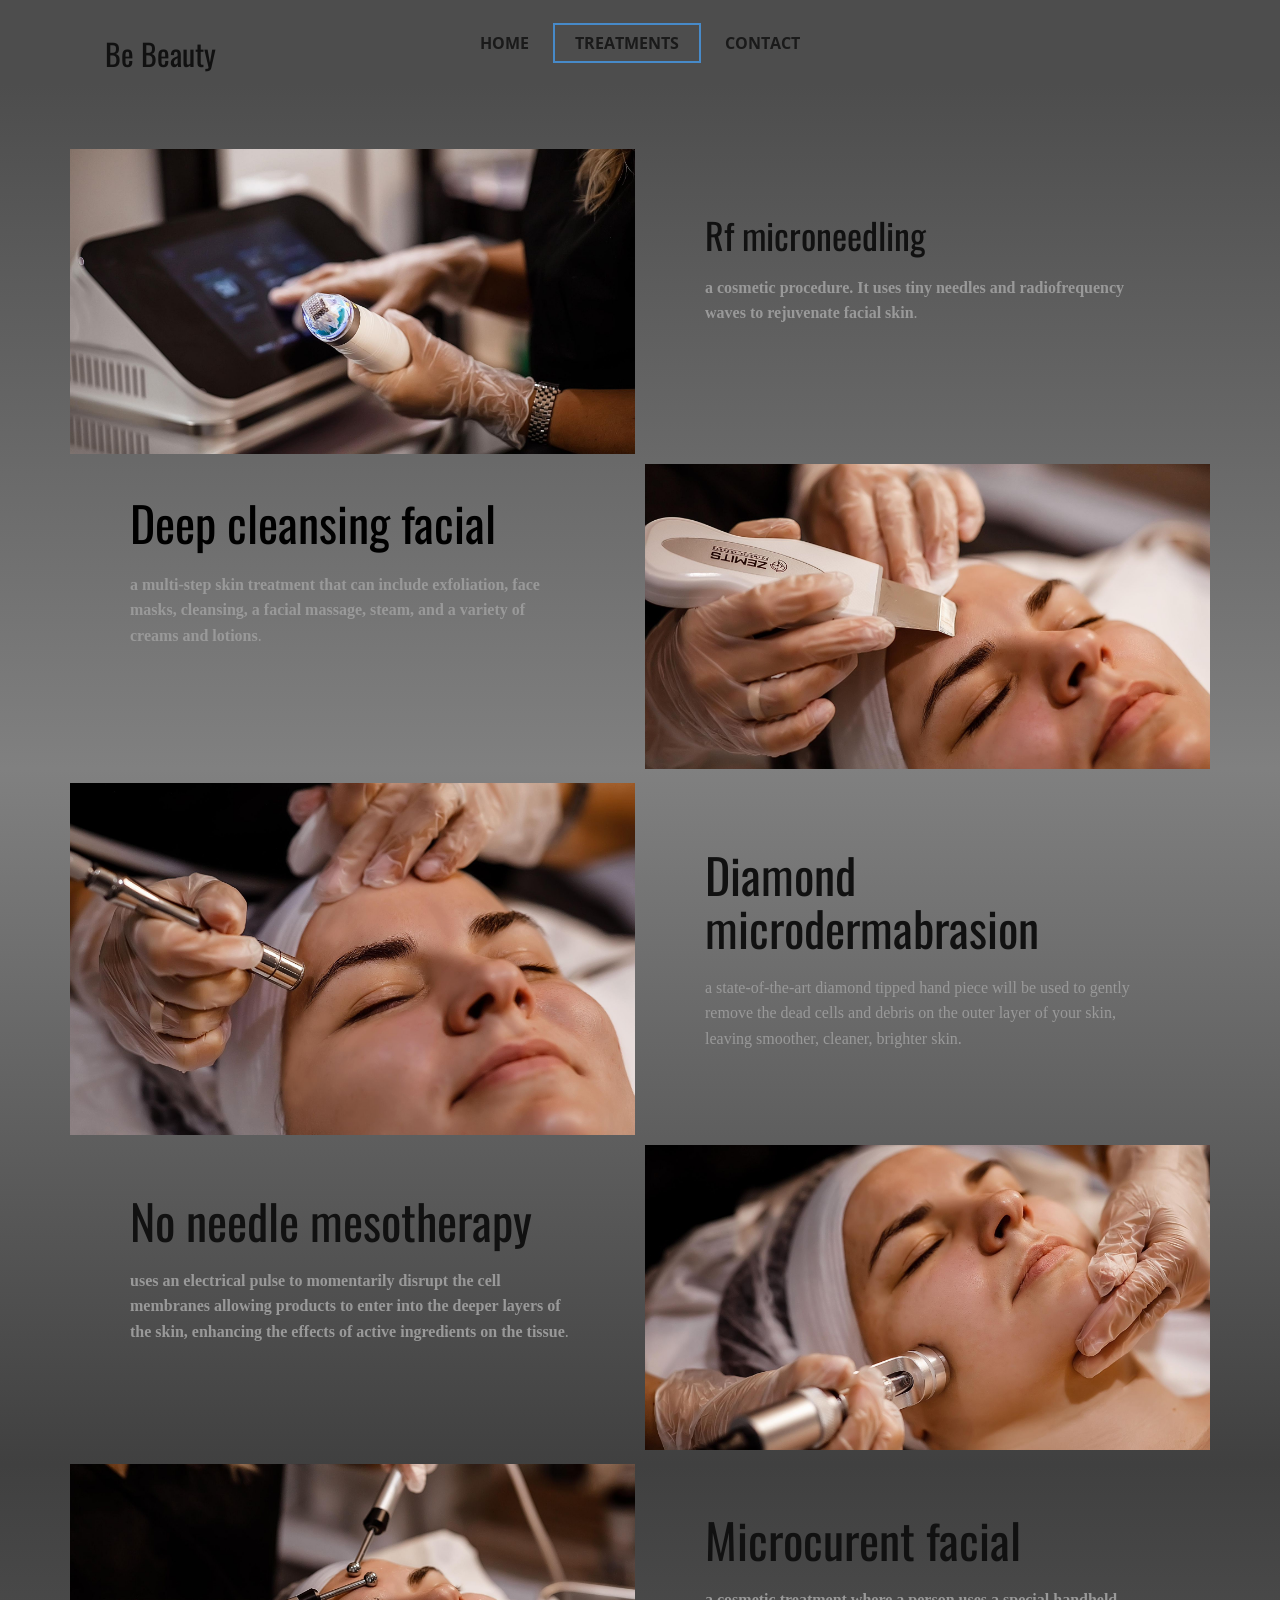
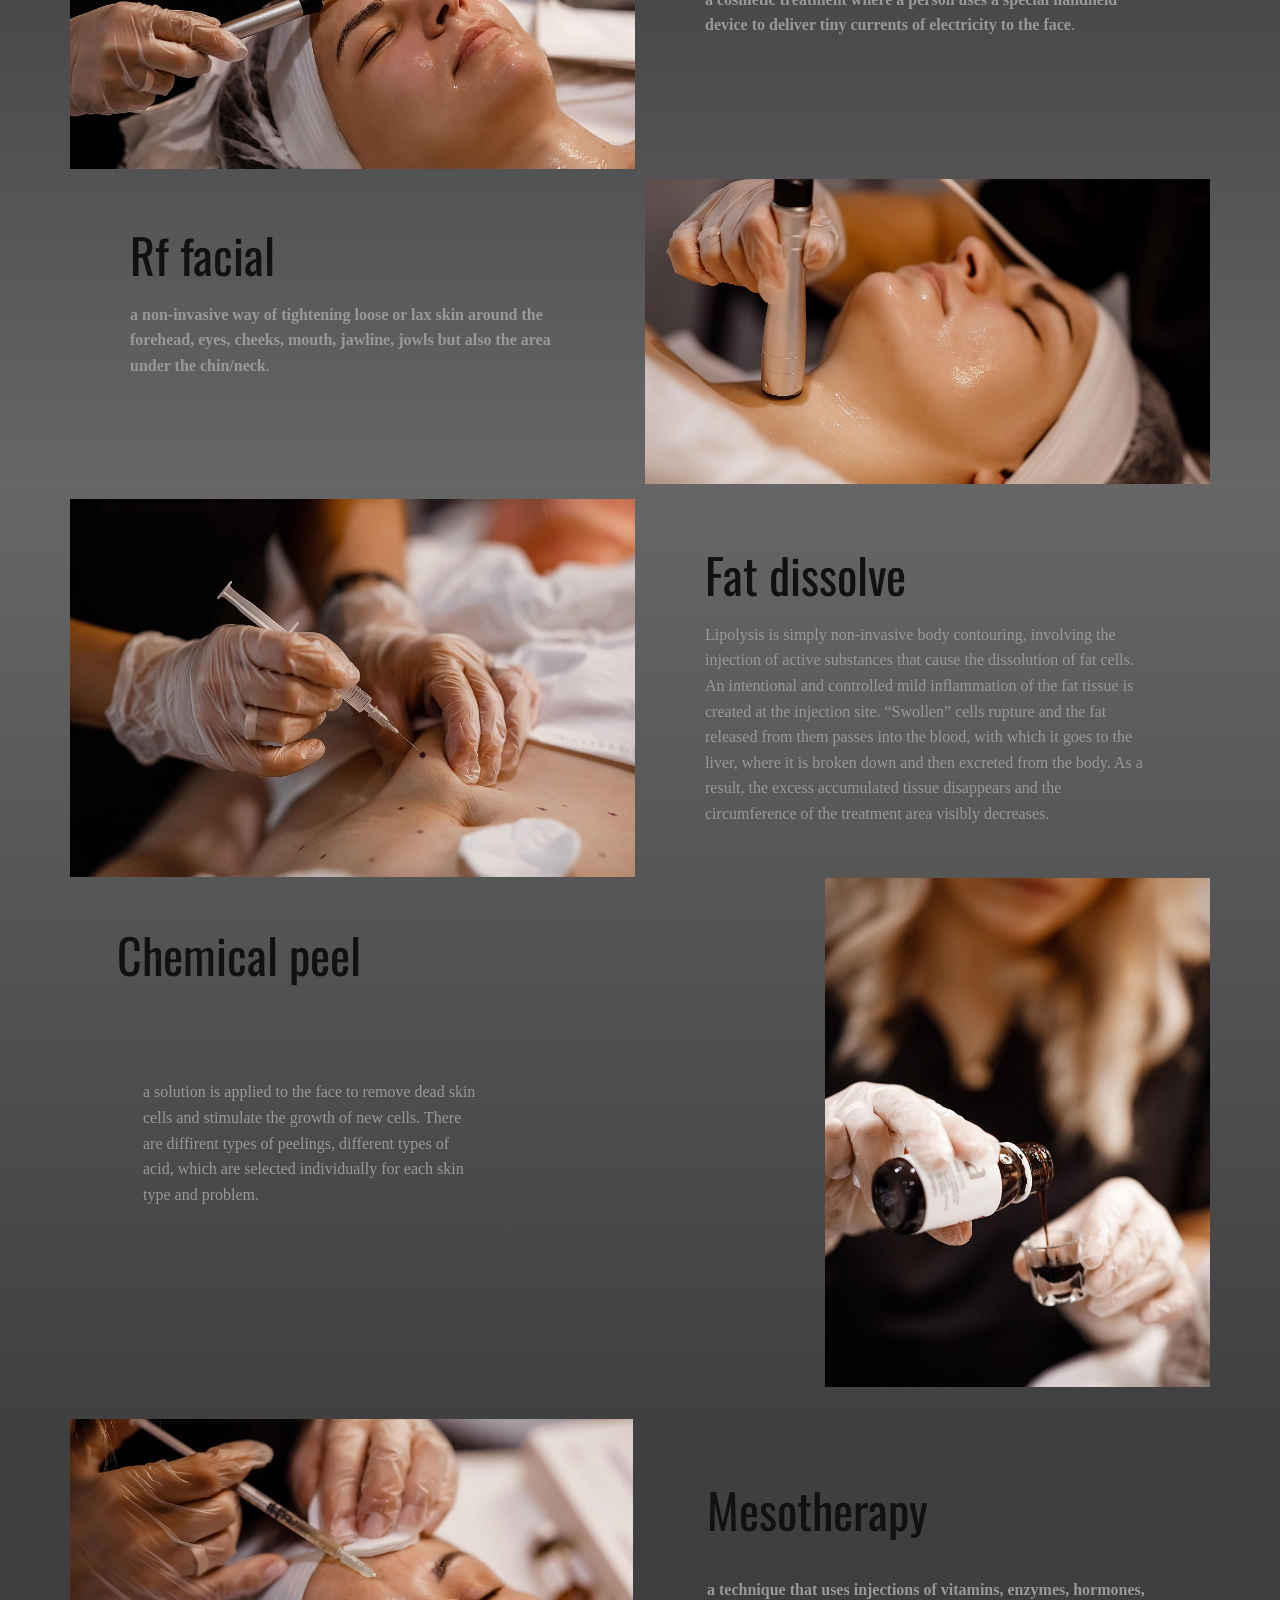
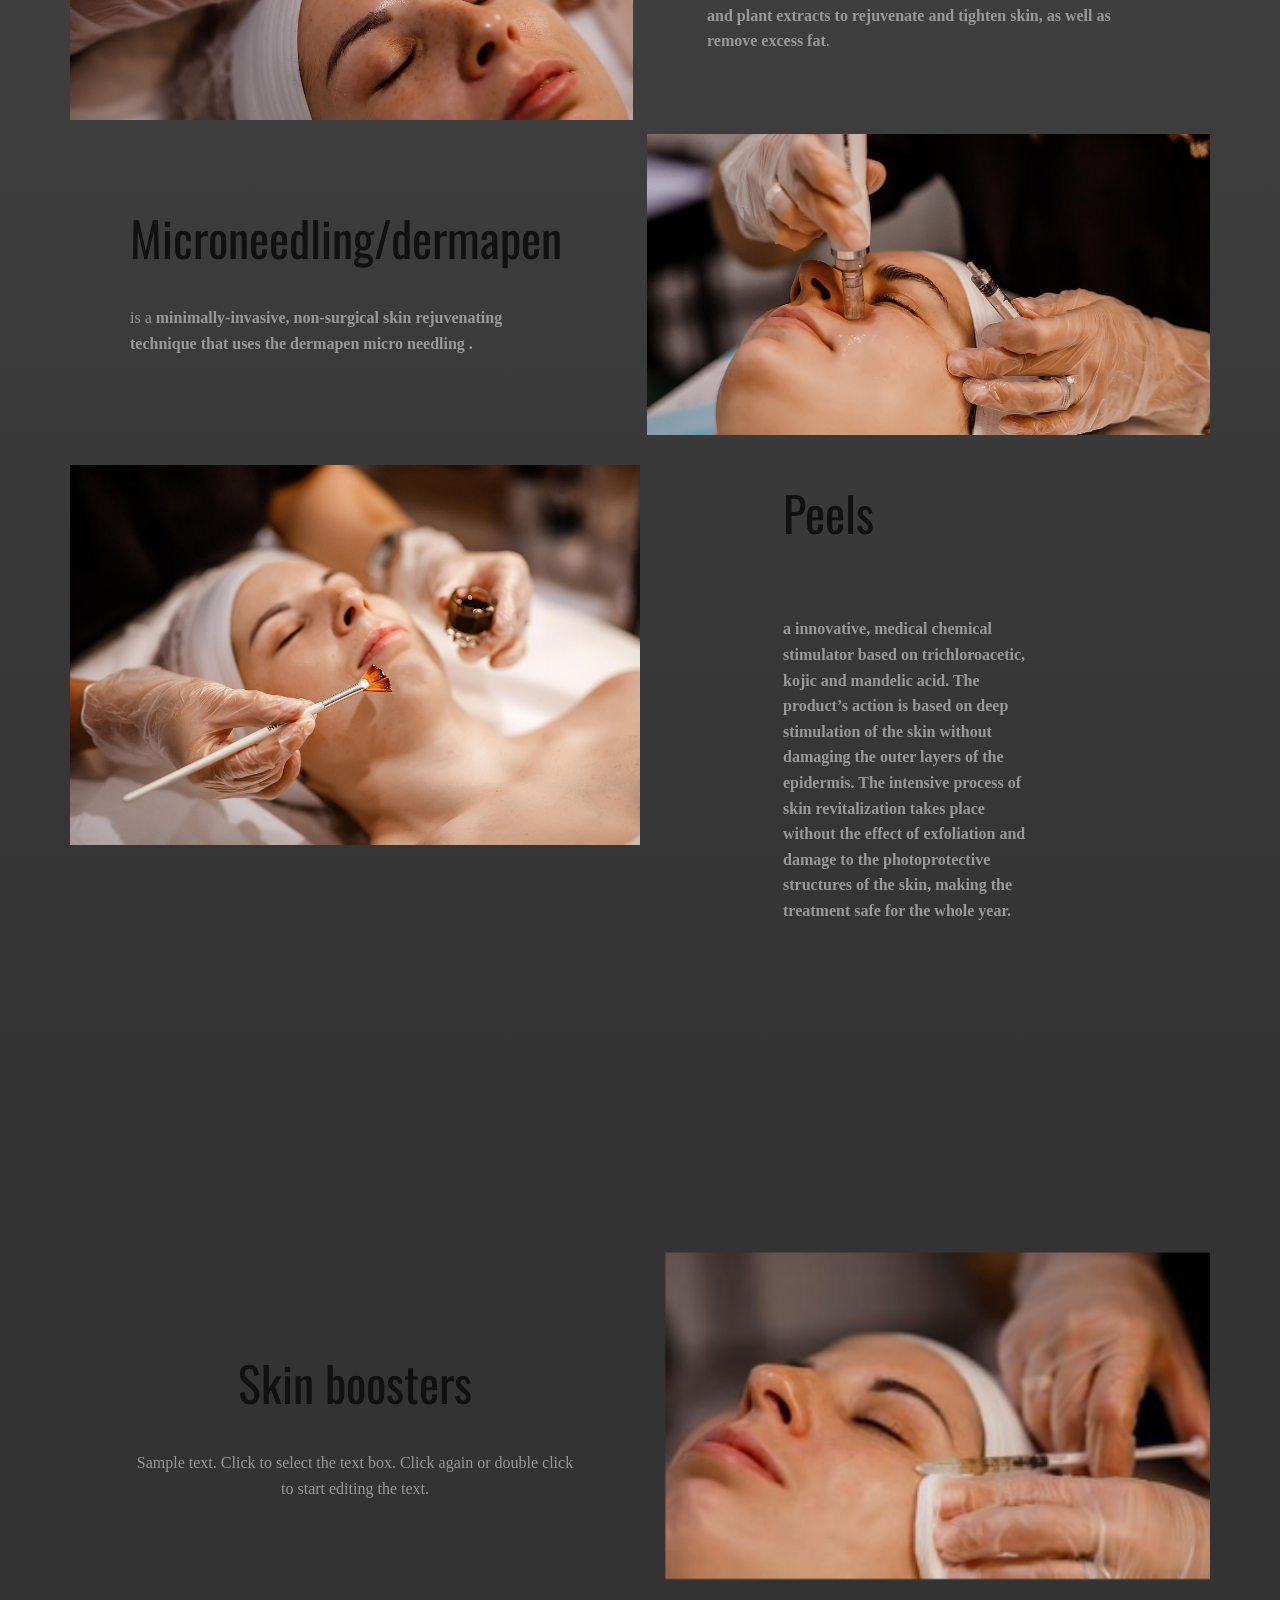
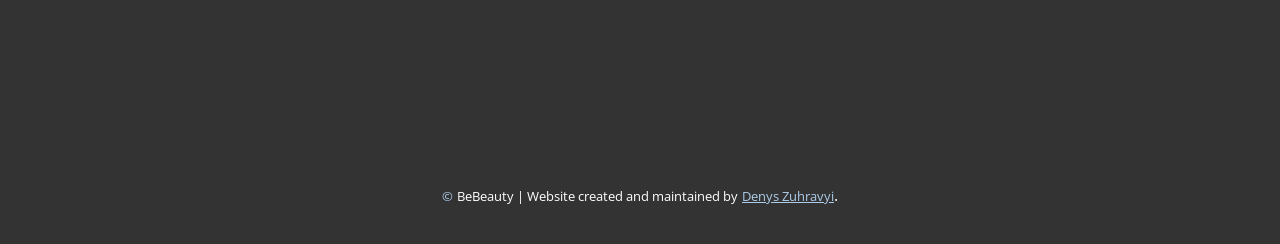
==== Treatments.html @ 3a062619 "Add files via upload" ====
<!DOCTYPE html>
<html style="font-size: 16px;" lang="en"><head>
    <meta name="viewport" content="width=device-width, initial-scale=1.0">
    <meta charset="utf-8">
    <meta name="keywords" content="​Rf microneedling, ​Diamond microdermabrasion​, ​No needle mesotherapy​, ​Microcurent facial, ​Rf facial, ​Fat dissolve, ​Chemical peel, ​Mesotherapy, ​Microneedling/dermapen, Peels">
    <meta name="description" content="">
    <title>Treatments</title>
    <link rel="stylesheet" href="nicepage.css" media="screen">
<link rel="stylesheet" href="Treatments.css" media="screen">
    <script class="u-script" type="text/javascript" src="jquery.js" defer=""></script>
    <script class="u-script" type="text/javascript" src="nicepage.js" defer=""></script>
    <meta name="generator" content="Nicepage 5.0.7, nicepage.com">
    <link id="u-theme-google-font" rel="stylesheet" href="https://fonts.googleapis.com/css?family=Roboto:100,100i,300,300i,400,400i,500,500i,700,700i,900,900i|Open+Sans:300,300i,400,400i,500,500i,600,600i,700,700i,800,800i">
    <link id="u-page-google-font" rel="stylesheet" href="https://fonts.googleapis.com/css?family=Oswald:200,300,400,500,600,700">
    
    
    
    
    
    
    
    <script type="application/ld+json">{
		"@context": "http://schema.org",
		"@type": "Organization",
		"name": ""
}</script>
    <meta name="theme-color" content="#478ac9">
    <meta property="og:title" content="Treatments">
    <meta property="og:type" content="website">
  </head>
  <body class="u-body u-xl-mode" data-lang="en"><header class="u-clearfix u-gradient u-header u-sticky u-sticky-cad2 u-header" id="sec-09fa"><div class="u-clearfix u-sheet u-sheet-1">
        <nav class="u-menu u-menu-one-level u-offcanvas u-menu-1" data-responsive-from="XS">
          <div class="menu-collapse" style="font-size: 1rem; letter-spacing: 0px; font-weight: 700; text-transform: uppercase;">
            <a class="u-button-style u-custom-active-border-color u-custom-border u-custom-border-color u-custom-borders u-custom-hover-border-color u-custom-left-right-menu-spacing u-custom-padding-bottom u-custom-text-active-color u-custom-text-color u-custom-text-decoration u-custom-text-hover-color u-custom-top-bottom-menu-spacing u-nav-link u-text-active-palette-1-base u-text-hover-palette-2-base" href="#" style="">
              <svg class="u-svg-link" preserveAspectRatio="xMidYMin slice" viewBox="0 0 42 42" style=""><use xmlns:xlink="http://www.w3.org/1999/xlink" xlink:href="#svg-cdad"></use></svg>
              <svg class="u-svg-content" viewBox="0 0 42 42" x="0px" y="0px" id="svg-cdad" style="enable-background:new 0 0 42 42;"><path d="M37.059,16H26V4.941C26,2.224,23.718,0,21,0s-5,2.224-5,4.941V16H4.941C2.224,16,0,18.282,0,21s2.224,5,4.941,5H16v11.059
	C16,39.776,18.282,42,21,42s5-2.224,5-4.941V26h11.059C39.776,26,42,23.718,42,21S39.776,16,37.059,16z"></path></svg>
            </a>
          </div>
          <div class="u-custom-menu u-nav-container">
            <ul class="u-nav u-spacing-2 u-unstyled u-nav-1"><li class="u-nav-item"><a class="u-border-2 u-border-active-palette-1-base u-border-hover-palette-1-light-1 u-button-style u-nav-link u-text-active-grey-90 u-text-grey-90 u-text-hover-grey-90" href="Home.html" style="padding: 10px 20px;">Home</a>
</li><li class="u-nav-item"><a class="u-border-2 u-border-active-palette-1-base u-border-hover-palette-1-light-1 u-button-style u-nav-link u-text-active-grey-90 u-text-grey-90 u-text-hover-grey-90" href="Treatments.html" style="padding: 10px 20px;">Treatments</a>
</li><li class="u-nav-item"><a class="u-border-2 u-border-active-palette-1-base u-border-hover-palette-1-light-1 u-button-style u-nav-link u-text-active-grey-90 u-text-grey-90 u-text-hover-grey-90" href="Contact.html" style="padding: 10px 20px;">Contact</a>
</li></ul>
          </div>
          <div class="u-custom-menu u-nav-container-collapse">
            <div class="u-black u-container-style u-inner-container-layout u-menu-one-level u-opacity u-opacity-70 u-sidenav u-sidenav-1" data-offcanvas-width="192.5">
              <div class="u-inner-container-layout u-sidenav-overflow">
                <div class="u-menu-close"></div>
                <ul class="u-align-center u-nav u-popupmenu-items u-unstyled u-nav-2"><li class="u-nav-item"><a class="u-button-style u-nav-link" href="Home.html">Home</a>
</li><li class="u-nav-item"><a class="u-button-style u-nav-link" href="Treatments.html">Treatments</a>
</li><li class="u-nav-item"><a class="u-button-style u-nav-link" href="Contact.html">Contact</a>
</li></ul>
              </div>
            </div>
            <div class="u-black u-menu-overlay u-opacity u-opacity-0"></div>
          </div>
        </nav>
        <p class="u-custom-font u-font-oswald u-text u-text-1">Be Beauty</p>
      </div></header>
    <section class="u-clearfix u-gradient u-section-1" id="sec-f27c">
      <div class="u-clearfix u-sheet u-sheet-1">
        <div class="u-clearfix u-expanded-width u-gutter-10 u-layout-wrap u-layout-wrap-1">
          <div class="u-layout">
            <div class="u-layout-col">
              <div class="u-size-30">
                <div class="u-layout-row">
                  <div class="u-container-style u-image u-layout-cell u-left-cell u-size-30 u-image-1" src="" data-image-width="2048" data-image-height="1330">
                    <div class="u-container-layout u-valign-middle u-container-layout-1"></div>
                  </div>
                  <div class="u-align-left u-container-style u-layout-cell u-right-cell u-size-30 u-layout-cell-2">
                    <div class="u-container-layout u-container-layout-2">
                      <h2 class="u-custom-font u-font-oswald u-text u-text-1"> Rf microneedling</h2>
                      <p class="u-custom-font u-font-georgia u-text u-text-grey-40 u-text-2"><b>a cosmetic procedure.</b>&nbsp;<b>It uses tiny needles and radiofrequency waves to rejuvenate facial skin</b>.
                      </p>
                    </div>
                  </div>
                </div>
              </div>
              <div class="u-size-30">
                <div class="u-layout-row">
                  <div class="u-align-left u-container-style u-layout-cell u-left-cell u-size-30 u-layout-cell-3">
                    <div class="u-container-layout u-container-layout-3">
                      <h3 class="u-custom-font u-font-oswald u-text u-text-black u-text-3" data-animation-name="" data-animation-duration="0" data-animation-delay="0" data-animation-direction=""> Deep cleansing facial</h3>
                      <p class="u-custom-font u-font-georgia u-text u-text-grey-40 u-text-4"><b>a multi-step skin treatment that can include exfoliation, face masks, cleansing, a facial massage, steam, and a variety of creams and lotions</b>.
                      </p>
                    </div>
                  </div>
                  <div class="u-container-style u-image u-layout-cell u-right-cell u-size-30 u-image-2" src="" data-image-width="2048" data-image-height="1366">
                    <div class="u-container-layout u-valign-middle u-container-layout-4"></div>
                  </div>
                </div>
              </div>
            </div>
          </div>
        </div>
      </div>
    </section>
    <section class="u-clearfix u-gradient u-section-2" id="sec-8fcb">
      <div class="u-clearfix u-sheet u-valign-middle-lg u-valign-middle-md u-valign-middle-xl u-sheet-1">
        <div class="u-clearfix u-expanded-width u-gutter-10 u-layout-wrap u-layout-wrap-1">
          <div class="u-layout">
            <div class="u-layout-col">
              <div class="u-size-30">
                <div class="u-layout-row">
                  <div class="u-container-style u-image u-layout-cell u-left-cell u-size-30 u-image-1" src="" data-image-width="2048" data-image-height="1410">
                    <div class="u-container-layout u-valign-middle u-container-layout-1"></div>
                  </div>
                  <div class="u-align-left u-container-style u-layout-cell u-right-cell u-size-30 u-layout-cell-2">
                    <div class="u-container-layout u-container-layout-2">
                      <h2 class="u-custom-font u-font-oswald u-text u-text-1" data-animation-name="" data-animation-duration="0" data-animation-delay="0" data-animation-direction=""> Diamond microdermabrasion </h2>
                      <p class="u-custom-font u-font-georgia u-text u-text-grey-40 u-text-2"> a state-of-the-art diamond tipped hand piece will be used to gently remove the dead cells and debris on the outer layer of your skin, leaving smoother, cleaner, brighter skin.</p>
                    </div>
                  </div>
                </div>
              </div>
              <div class="u-size-30">
                <div class="u-layout-row">
                  <div class="u-align-left u-container-style u-layout-cell u-left-cell u-size-30 u-layout-cell-3">
                    <div class="u-container-layout u-container-layout-3">
                      <h2 class="u-custom-font u-font-oswald u-text u-text-3" data-animation-name="" data-animation-duration="0" data-animation-delay="0" data-animation-direction=""> No needle mesotherapy </h2>
                      <p class="u-custom-font u-font-georgia u-text u-text-grey-40 u-text-4"><b>uses an electrical pulse to momentarily disrupt the cell membranes allowing products to enter into the deeper layers of the skin, enhancing the effects of active ingredients on the tissue</b>.
                      </p>
                    </div>
                  </div>
                  <div class="u-container-style u-image u-layout-cell u-right-cell u-size-30 u-image-2" src="" data-image-width="2048" data-image-height="1384">
                    <div class="u-container-layout u-valign-middle u-container-layout-4"></div>
                  </div>
                </div>
              </div>
            </div>
          </div>
        </div>
      </div>
    </section>
    <section class="u-clearfix u-gradient u-section-3" id="sec-c543">
      <div class="u-clearfix u-sheet u-valign-middle-lg u-valign-middle-md u-valign-middle-xl u-sheet-1">
        <div class="u-clearfix u-expanded-width u-gutter-10 u-layout-wrap u-layout-wrap-1">
          <div class="u-layout">
            <div class="u-layout-col">
              <div class="u-size-30">
                <div class="u-layout-row">
                  <div class="u-container-style u-image u-layout-cell u-left-cell u-size-30 u-image-1" src="" data-image-width="2048" data-image-height="1248">
                    <div class="u-container-layout u-valign-middle u-container-layout-1"></div>
                  </div>
                  <div class="u-align-left u-container-style u-layout-cell u-right-cell u-size-30 u-layout-cell-2">
                    <div class="u-container-layout u-container-layout-2">
                      <h2 class="u-custom-font u-font-oswald u-text u-text-1" data-animation-name="" data-animation-duration="0" data-animation-delay="0" data-animation-direction=""> Microcurent facial</h2>
                      <p class="u-custom-font u-font-georgia u-text u-text-grey-40 u-text-2"><b>a cosmetic treatment where a person uses a special handheld device to deliver tiny currents of electricity to the face</b>.
                      </p>
                    </div>
                  </div>
                </div>
              </div>
              <div class="u-size-30">
                <div class="u-layout-row">
                  <div class="u-align-left u-container-style u-layout-cell u-left-cell u-size-30 u-layout-cell-3">
                    <div class="u-container-layout u-container-layout-3">
                      <h2 class="u-custom-font u-font-oswald u-text u-text-3" data-animation-name="" data-animation-duration="0" data-animation-delay="0" data-animation-direction=""> Rf facial</h2>
                      <p class="u-custom-font u-font-georgia u-text u-text-grey-40 u-text-4"><b>a non-invasive way of tightening loose or lax skin around the forehead, eyes, cheeks, mouth, jawline, jowls but also the area under the chin/neck</b>.
                      </p>
                    </div>
                  </div>
                  <div class="u-container-style u-image u-layout-cell u-right-cell u-size-30 u-image-2" src="" data-image-width="2048" data-image-height="1366">
                    <div class="u-container-layout u-valign-middle u-container-layout-4"></div>
                  </div>
                </div>
              </div>
            </div>
          </div>
        </div>
      </div>
    </section>
    <section class="u-clearfix u-gradient u-section-4" id="sec-73ed">
      <div class="u-clearfix u-sheet u-sheet-1">
        <div class="u-clearfix u-expanded-width u-gutter-10 u-layout-wrap u-layout-wrap-1">
          <div class="u-layout">
            <div class="u-layout-col">
              <div class="u-size-30">
                <div class="u-layout-row">
                  <div class="u-container-style u-image u-layout-cell u-left-cell u-size-30 u-image-1" src="" data-image-width="2048" data-image-height="1366">
                    <div class="u-container-layout u-valign-middle u-container-layout-1"></div>
                  </div>
                  <div class="u-align-left u-container-style u-layout-cell u-right-cell u-size-30 u-layout-cell-2">
                    <div class="u-container-layout u-container-layout-2">
                      <h2 class="u-custom-font u-font-oswald u-text u-text-1" data-animation-name="" data-animation-duration="0" data-animation-delay="0" data-animation-direction=""> Fat dissolve</h2>
                      <p class="u-custom-font u-font-georgia u-text u-text-grey-40 u-text-2"> Lipolysis is simply non-invasive body contouring, involving the injection of active substances that cause the dissolution of fat cells. An intentional and controlled mild inflammation of the fat tissue is created at the injection site. “Swollen” cells rupture and the fat released from them passes into the blood, with which it goes to the liver, where it is broken down and then excreted from the body. As a result, the excess accumulated tissue disappears and the circumference of the treatment area visibly decreases.</p>
                    </div>
                  </div>
                </div>
              </div>
              <div class="u-size-30">
                <div class="u-layout-row">
                  <div class="u-align-left u-container-style u-layout-cell u-left-cell u-size-60 u-layout-cell-3">
                    <div class="u-container-layout u-container-layout-3">
                      <h2 class="u-custom-font u-font-oswald u-text u-text-3" data-animation-name="" data-animation-duration="0" data-animation-delay="0" data-animation-direction=""> Chemical peel</h2>
                      <img class="u-image u-image-default u-image-2" src="images/WhatsAppImage2023-02-05at18.05.33.jpeg" alt="" data-image-width="1366" data-image-height="2048">
                      <p class="u-custom-font u-font-georgia u-text u-text-grey-40 u-text-4"> a solution is applied to the face to remove dead skin cells and stimulate the growth of new cells. There are diffirent types of peelings, different types of acid, which are selected individually for each skin type and problem.&nbsp;</p>
                    </div>
                  </div>
                </div>
              </div>
            </div>
          </div>
        </div>
      </div>
    </section>
    <section class="u-clearfix u-gradient u-section-5" id="sec-36b3">
      <div class="u-clearfix u-sheet u-sheet-1">
        <div class="u-clearfix u-expanded-width u-gutter-14 u-layout-wrap u-layout-wrap-1">
          <div class="u-layout">
            <div class="u-layout-col">
              <div class="u-size-30">
                <div class="u-layout-row">
                  <div class="u-container-style u-image u-layout-cell u-left-cell u-size-30 u-image-1" src="" data-image-width="2048" data-image-height="1366">
                    <div class="u-container-layout u-valign-middle u-container-layout-1"></div>
                  </div>
                  <div class="u-align-left u-container-style u-layout-cell u-right-cell u-size-30 u-layout-cell-2">
                    <div class="u-container-layout u-valign-middle-lg u-valign-middle-xl u-container-layout-2">
                      <h2 class="u-custom-font u-font-oswald u-text u-text-1" data-animation-name="" data-animation-duration="0" data-animation-delay="0" data-animation-direction=""> Mesotherapy</h2>
                      <p class="u-custom-font u-font-georgia u-text u-text-grey-40 u-text-2"><b>a technique that uses injections of vitamins, enzymes, hormones, and plant extracts to rejuvenate and tighten skin, as well as remove excess fat</b>.&nbsp;
                      </p>
                    </div>
                  </div>
                </div>
              </div>
              <div class="u-size-30">
                <div class="u-layout-row">
                  <div class="u-align-left u-container-style u-layout-cell u-left-cell u-size-30 u-layout-cell-3">
                    <div class="u-container-layout u-valign-middle-lg u-valign-middle-xl u-container-layout-3">
                      <h2 class="u-custom-font u-font-oswald u-text u-text-3" data-animation-name="" data-animation-duration="0" data-animation-delay="0" data-animation-direction=""> Microneedling/dermapen</h2>
                      <p class="u-custom-font u-font-georgia u-text u-text-grey-40 u-text-4"> is&nbsp;a&nbsp;<b>minimally-invasive, non-surgical skin rejuvenating technique</b>&nbsp;<span style="font-weight: 700;">that uses the dermapen micro needling .</span>
                      </p>
                    </div>
                  </div>
                  <div class="u-container-style u-image u-layout-cell u-right-cell u-size-30 u-image-2" src="" data-image-width="2048" data-image-height="1426">
                    <div class="u-container-layout u-valign-middle u-container-layout-4"></div>
                  </div>
                </div>
              </div>
            </div>
          </div>
        </div>
        <img class="u-image u-image-default u-image-3" src="images/WhatsAppImage2023-02-05at18.45.172.jpeg" alt="" data-image-width="2048" data-image-height="1366">
        <h2 class="u-custom-font u-font-oswald u-text u-text-5" data-animation-name="" data-animation-duration="0" data-animation-delay="0" data-animation-direction="">Peels</h2>
        <p class="u-custom-font u-font-georgia u-text u-text-grey-40 u-text-6">
          <span style="font-weight: 700;"> a i</span><b>nnovative, medical chemical stimulator based on trichloroacetic, kojic and mandelic acid. The product’s action is based on deep stimulation of the skin without damaging the outer layers of the epidermis. The intensive process of skin revitalization takes place without the effect of exfoliation and damage to the photoprotective structures of the skin, making the treatment safe for the whole year.</b>
        </p>
      </div>
    </section>
    <section class="u-clearfix u-gradient u-section-6" id="sec-667f">
      <div class="u-clearfix u-sheet u-sheet-1">
        <div class="u-clearfix u-expanded-width u-gutter-0 u-layout-wrap u-layout-wrap-1">
          <div class="u-layout" style="">
            <div class="u-layout-row" style="">
              <div class="u-align-center u-container-style u-layout-cell u-left-cell u-shape-rectangle u-size-30 u-size-xs-60 u-layout-cell-1" src="">
                <div class="u-container-layout u-valign-middle-xl u-container-layout-1">
                  <h2 class="u-custom-font u-font-oswald u-text u-text-1" data-animation-name="" data-animation-duration="0" data-animation-delay="0" data-animation-direction=""> Skin boosters</h2>
                  <p class="u-custom-font u-font-georgia u-text u-text-grey-40 u-text-2" data-animation-name="" data-animation-duration="0" data-animation-delay="0" data-animation-direction="">Sample text. Click to select the text box. Click again or double click to start editing the text.</p>
                </div>
              </div>
              <div class="u-align-center u-container-style u-image u-layout-cell u-right-cell u-size-30 u-size-xs-60 u-image-1" src="" data-image-width="488" data-image-height="343">
                <div class="u-container-layout u-valign-middle u-container-layout-2" src=""></div>
              </div>
            </div>
          </div>
        </div>
      </div>
    </section>
    
    
<section class="u-backlink u-clearfix u-grey-80"> <a class="u-text"> <span>&copy;</span> </a> <p class="u-text"> <span> BeBeauty | Website created and maintained by</span> </p> <a class="u-link" href="#"> <span>Denys Zuhravyi</span> </a>. </section>
  
  
</body></html>
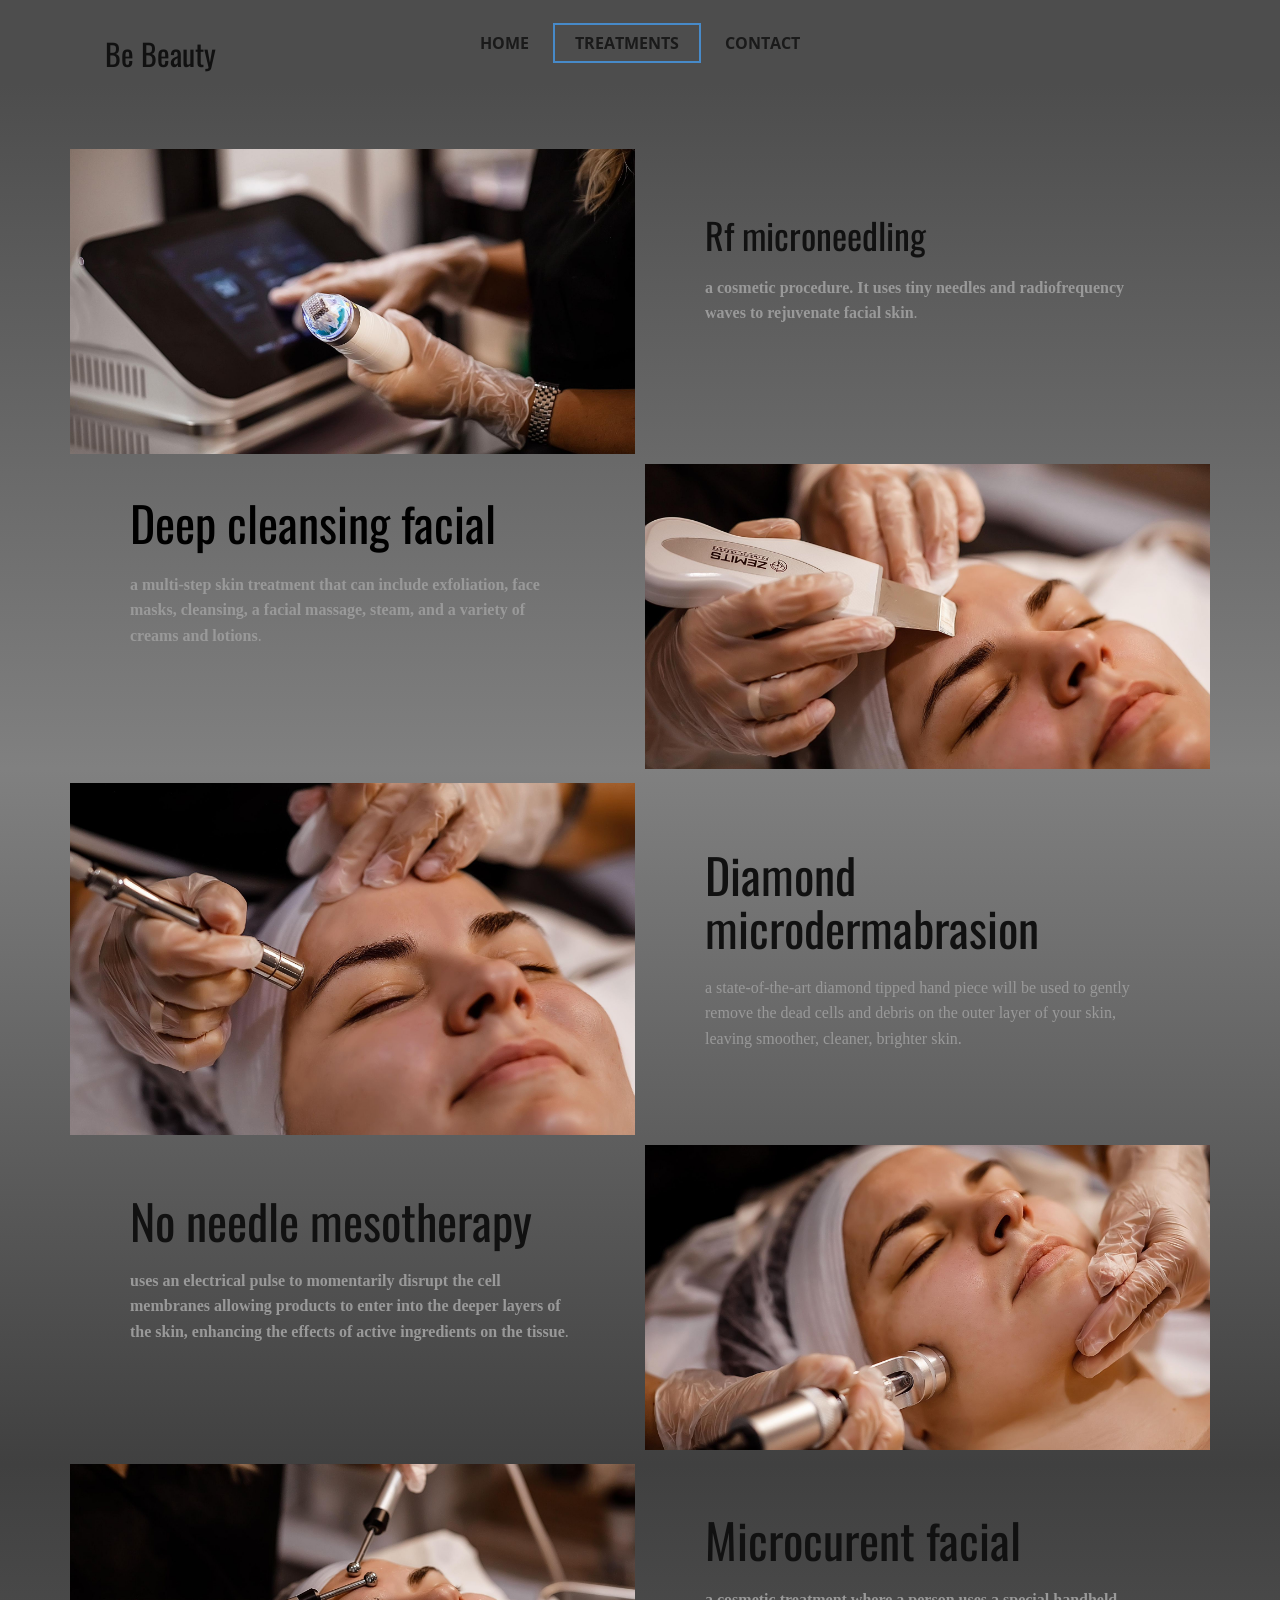
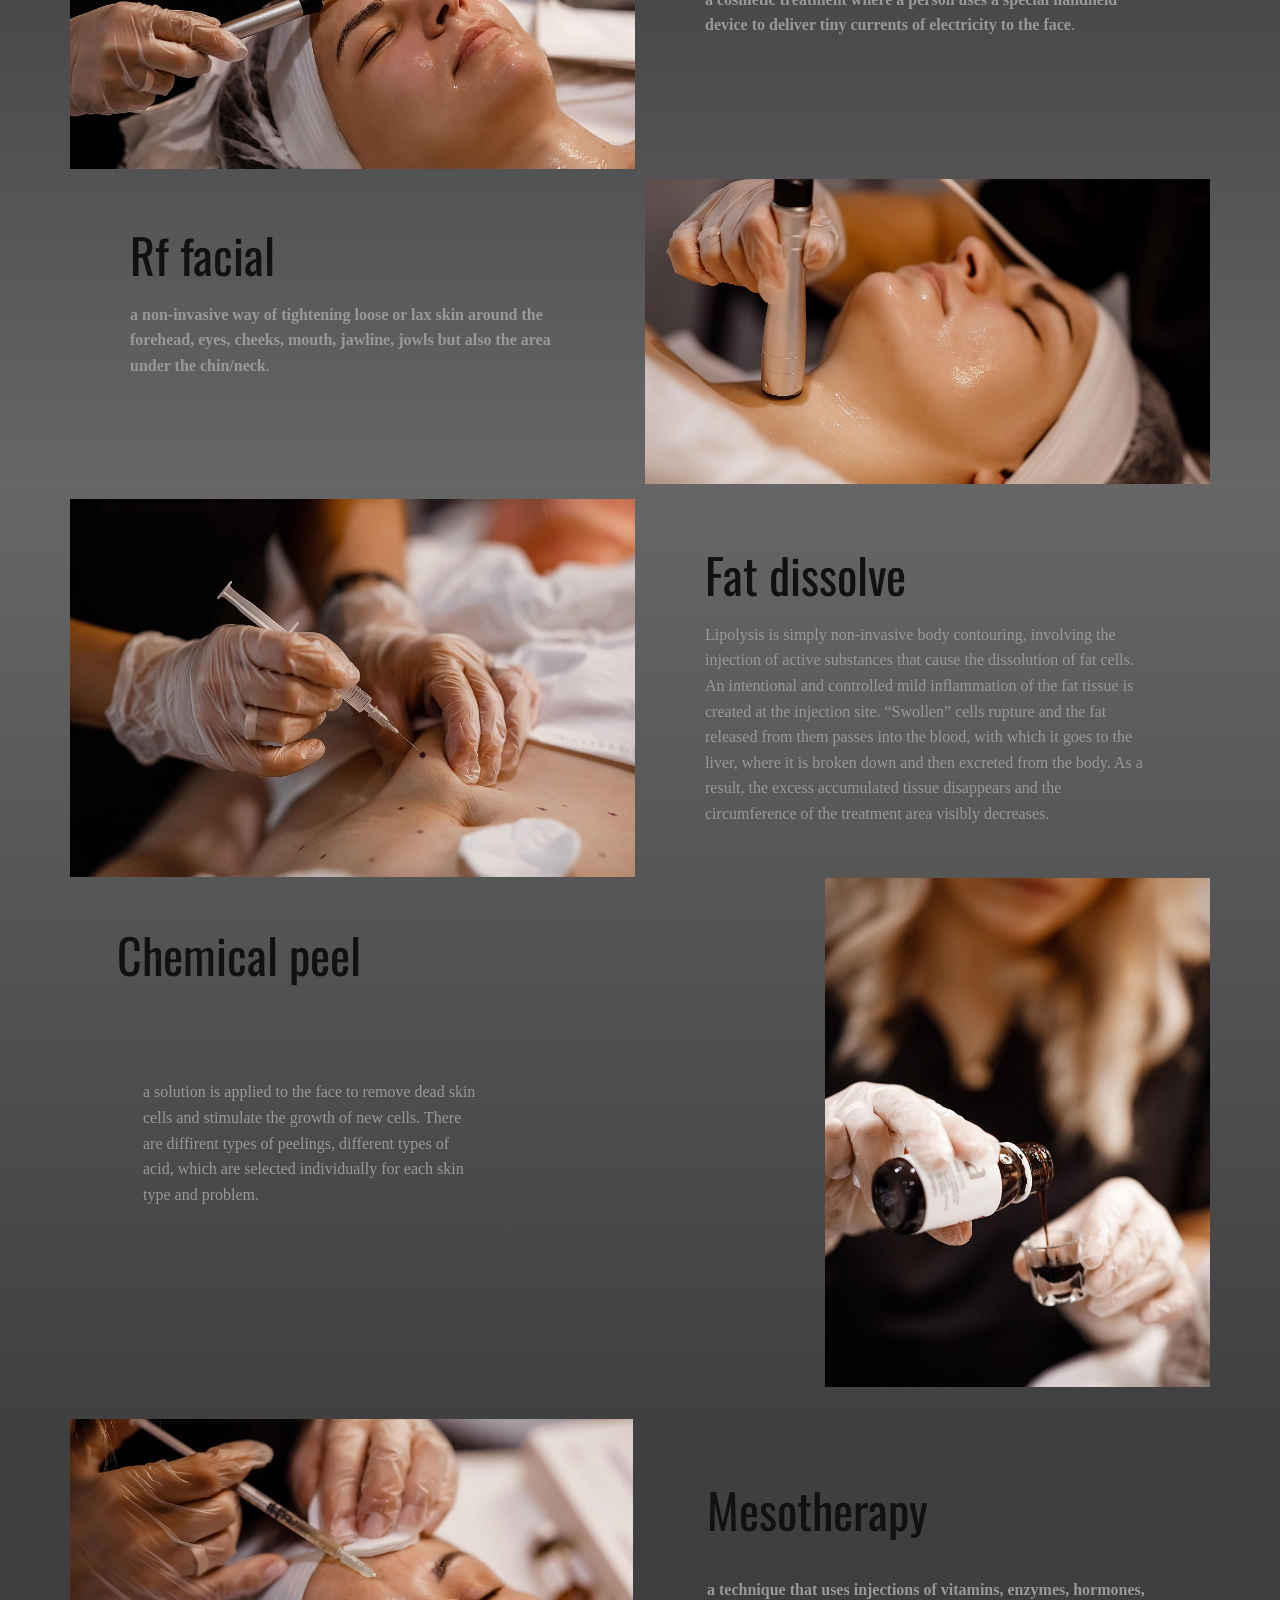
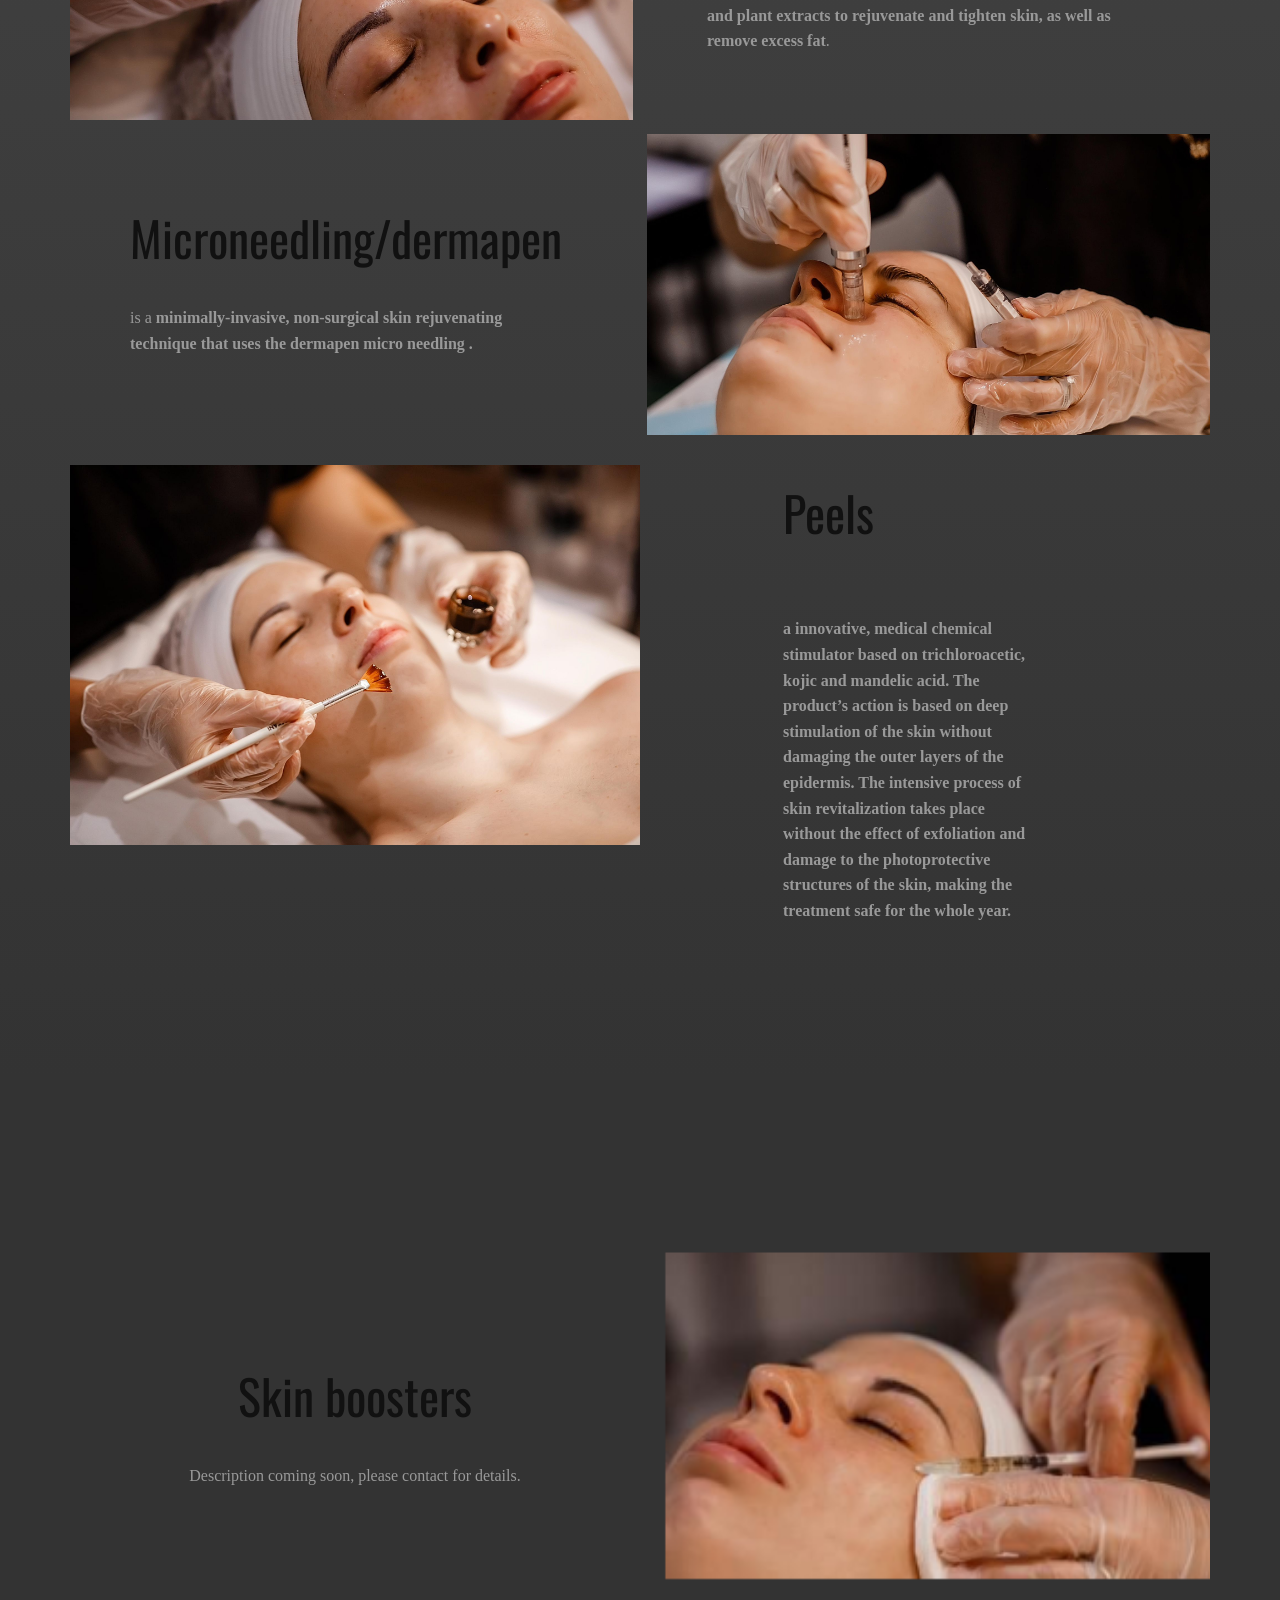
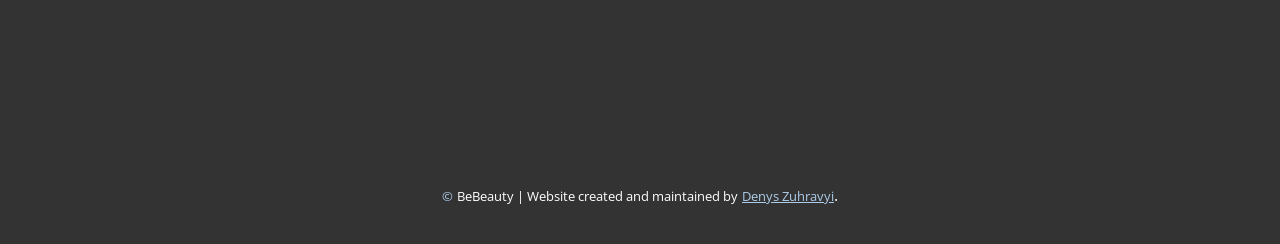
==== commit e65793f3: "Update Treatments.html fixed description" ====
--- a/Treatments.html
+++ b/Treatments.html
@@ -256,7 +256,7 @@
               <div class="u-align-center u-container-style u-layout-cell u-left-cell u-shape-rectangle u-size-30 u-size-xs-60 u-layout-cell-1" src="">
                 <div class="u-container-layout u-valign-middle-xl u-container-layout-1">
                   <h2 class="u-custom-font u-font-oswald u-text u-text-1" data-animation-name="" data-animation-duration="0" data-animation-delay="0" data-animation-direction=""> Skin boosters</h2>
-                  <p class="u-custom-font u-font-georgia u-text u-text-grey-40 u-text-2" data-animation-name="" data-animation-duration="0" data-animation-delay="0" data-animation-direction="">Sample text. Click to select the text box. Click again or double click to start editing the text.</p>
+                  <p class="u-custom-font u-font-georgia u-text u-text-grey-40 u-text-2" data-animation-name="" data-animation-duration="0" data-animation-delay="0" data-animation-direction="">Description coming soon, please contact for details.</p>
                 </div>
               </div>
               <div class="u-align-center u-container-style u-image u-layout-cell u-right-cell u-size-30 u-size-xs-60 u-image-1" src="" data-image-width="488" data-image-height="343">
@@ -272,4 +272,4 @@
 <section class="u-backlink u-clearfix u-grey-80"> <a class="u-text"> <span>&copy;</span> </a> <p class="u-text"> <span> BeBeauty | Website created and maintained by</span> </p> <a class="u-link" href="#"> <span>Denys Zuhravyi</span> </a>. </section>
   
   
-</body></html>+</body></html>
